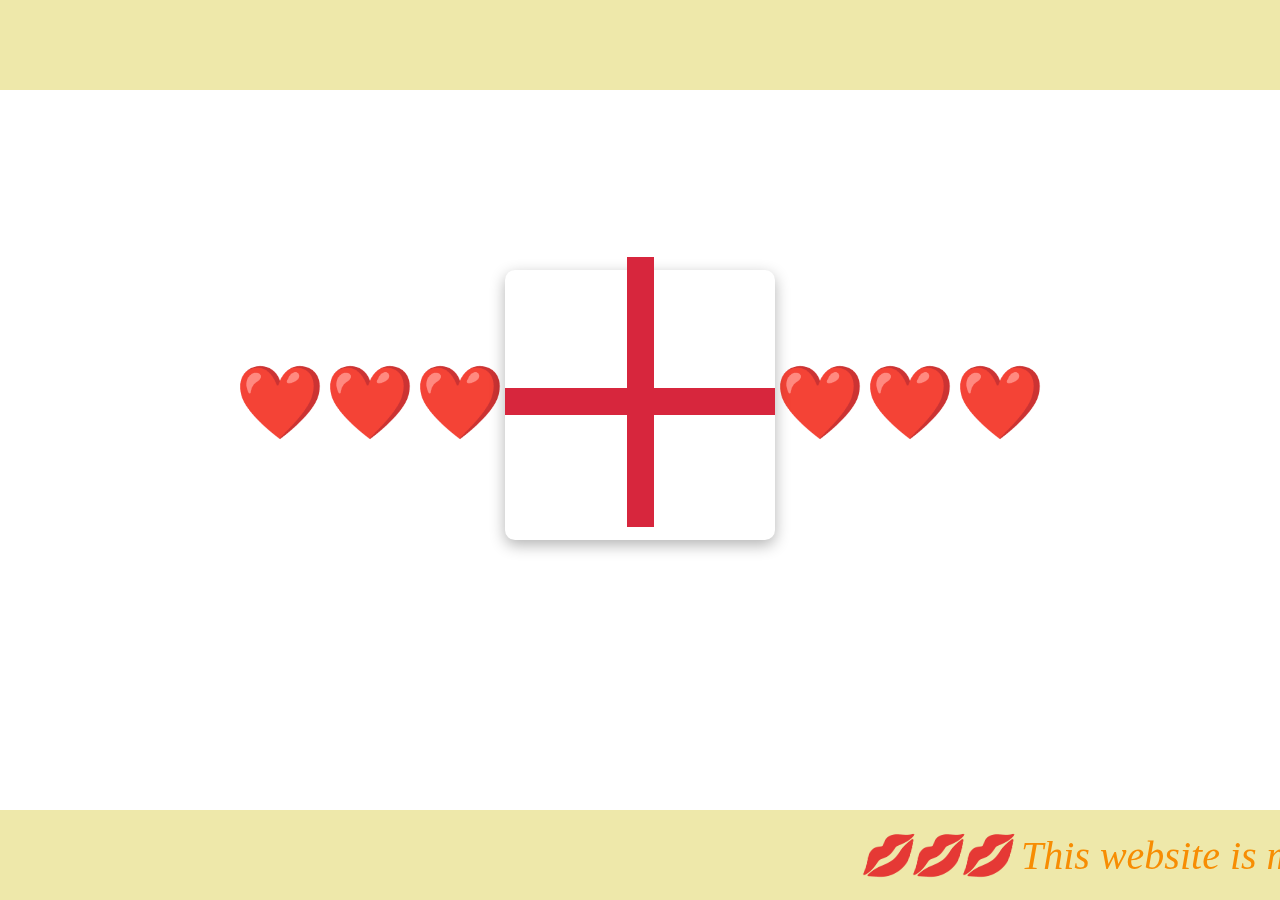
==== index.html @ bf883551 "Add files via upload" ====
<!DOCTYPE html>
<html lang="en">
<head>
    <meta charset="UTF-8">
    <meta name="viewport" content="width=device-width, initial-scale=1.0">
    <title>Bhai Ka Birthday</title>
    <link rel="stylesheet" href="style.css">
</head>
<body>
    <header>
        <div id="animation-box">
            <div id="message">
                <h1>🎂🎂 Happy Birthday Janeman🎂🎂</h1>
            </div>
        </div>
    </header>
    <div class="contain">
        <video autoplay muted loop>
            <source src="./Accesories/Videos And Photoes/videoplayback.webm" type="video/webm">
            Your browser does not support the video tag.
        </video>
        <div class="cont">
            <div class="dil">❤️❤️❤️</div>
            <div class="gift-box" onclick="openGiftBox()">
                <div class="ribbon"></div>
            </div>
            <div class="message">
                <div>🎁</div>
                <a href = "./Accesories/Surprise.html">Click Here For Surprise</a>
                <div>🎁</div>
            </div>
            <div class="dil">❤️❤️❤️</div>
        </div>
    </div>
    <marquee>
        <p>💋💋💋 This website is made with ❤️ Love ❤️ by Yashraj for his love of life Ashutosh 💋💋💋. !! Happy Birthday to you !!</p >
    </marquee>
    <script>
        function openGiftBox() {
            const giftBox = document.querySelector('.gift-box');
            const message = document.querySelector('.message');
            giftBox.classList.toggle('open');
            message.style.display = giftBox.classList.contains('open') ? 'block' : 'none';
        }
    </script>
</body>
</html>
---- style.css ----
*{
    margin: 0;
    padding: 0;
}

header{
    display: flex;
    align-items: center;
    justify-content: center;
    background-color: palegoldenrod;
}

#animation-box {
    width: 100vw;
    height: 10vh;
    display: flex;
    justify-content: center;
    align-items: center;
}

#message {
    font-size: 2vh;
    font-style: italic;
    color: rgb(247, 141, 3);
    opacity: 0;
    transform: translateY(-20px);
    animation: fadeInOut 4s ease-in-out infinite;
}

@keyframes fadeInOut {
    0%, 100% {
        opacity: 0;
        transform: translateY(-20px);
    }
    40%, 60% {
        opacity: 1;
        transform: translateY(0);
    }
}

.dil{
    height: 10vh;
    font-size: 8vh;
}

.cont {
    display: flex;
    justify-content: center;
    align-items: center;
    height: 70vh;
    margin: 0;
}

.video-background {
    position: relative;
    width: 100%;
    height: 100%;
    overflow: hidden;
}

video {
    position: absolute;
    top: 50%;
    left: 50%;
    width: 100%;
    height: 100%;
    object-fit: cover;
    transform: translate(-50%, -50%);
    z-index: -1;
}

.gift-box {
    position: relative;
    width: 30vh;
    height: 30vh;
    border-radius: 10px;
    box-shadow: 0 5px 15px rgba(0, 0, 0, 0.3);
    cursor: pointer;
    animation: bgcol 4s ease-in-out infinite;
}

.ribbon {
    position: absolute;
    background-color: #D7263D;
    top: 50px;
    left: 0;
}

.ribbon::before, .ribbon::after {
    content: '';
    position: absolute;
    background-color: #D7263D;
}

.ribbon::before {
    width: 3vh;
    height: 30vh;
    top: -7vh;
    left: 13.5vh;
}

.ribbon::after {
    width: 30vh;
    height: 3vh;
    top: 7.5vh;
}

.message {
    display: none;
    height: 30vh;
    width: 30vh;
    font-size: 36px;
    background-color: rgb(176, 238, 190);
    border: 4px solid #0d4fc0;
    border-radius: 10px;
    color: #333;
    margin-top: 20px;
    text-align: center;
    align-content: center;
    z-index: 2;
}

@keyframes bgcol {
    0% {
        background-image: url("./Accesories/Videos And Photoes/download.jpg");
        background-size: 50vw 40vh;
    }
    25% {
        background-image: url("./Accesories/Videos And Photoes/download 3.jpeg");
        background-size: 50vw 40vh;
    }
    50% {
        background-image: url("./Accesories/Videos And Photoes/download 2.jpeg");
        background-size: 50vw 40vh;
    }
    75% {
        background-image: url("./Accesories/Videos And Photoes/download 3.jpeg");
        background-size: 50vw 40vh;
    }
    100% {
        background-image: url("./Accesories/Videos And Photoes/download.jpg");
        background-size: 50vw 40vh;
    }
}

.countdown-container {
    text-align: center;
    height: 10vh;
}

#countdown {
    font-size: 5vh;
    margin-top: 0px;
    height: 5vh;
    font-style: italic;
    color: rgb(247, 141, 3);
    padding: 20px 40px;
    border: 3px solid rgb(247, 141, 3);
    border-radius: 10px;
}

marquee {
    background-color: palegoldenrod;
    color: rgb(247, 141, 3);
    position: fixed;
    bottom: 0;
    left: 0;
    width: 100%;
    height: 10vh;
    display: flex;
    justify-content: center;
    align-items: center;
    font-size: 40px;
    font-style: italic;
    animation: slide 5s ease-in-out infinite;
}
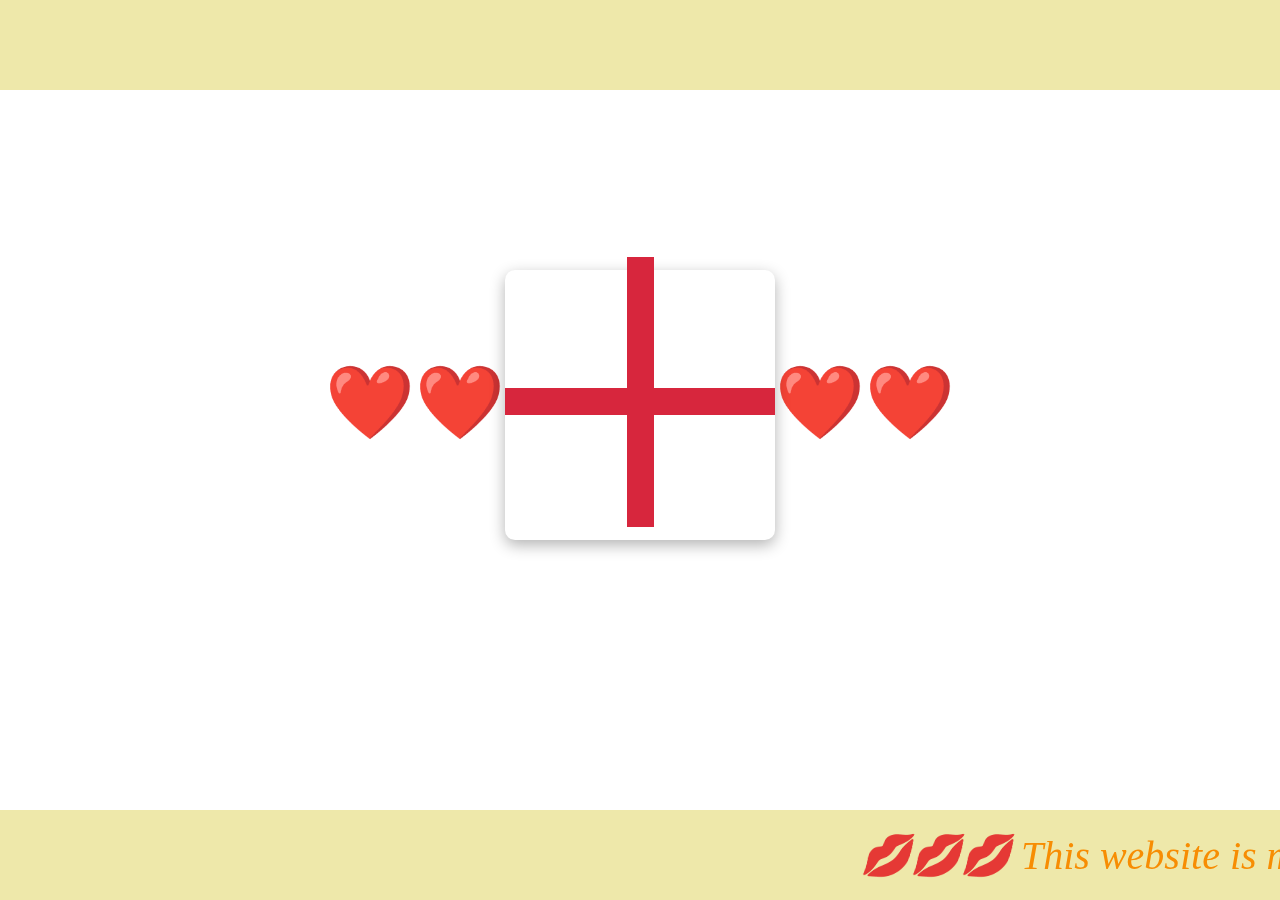
==== commit 1c9f8e13: "Update index.html" ====
--- a/index.html
+++ b/index.html
@@ -10,7 +10,7 @@
     <header>
         <div id="animation-box">
             <div id="message">
-                <h1>🎂🎂 Happy Birthday Janeman🎂🎂</h1>
+                <h3>🎂🎂Happy Birthday Janeman🎂🎂</h3>
             </div>
         </div>
     </header>
@@ -20,7 +20,7 @@
             Your browser does not support the video tag.
         </video>
         <div class="cont">
-            <div class="dil">❤️❤️❤️</div>
+            <div class="dil">❤️❤️</div>
             <div class="gift-box" onclick="openGiftBox()">
                 <div class="ribbon"></div>
             </div>
@@ -29,7 +29,7 @@
                 <a href = "./Accesories/Surprise.html">Click Here For Surprise</a>
                 <div>🎁</div>
             </div>
-            <div class="dil">❤️❤️❤️</div>
+            <div class="dil">❤️❤️</div>
         </div>
     </div>
     <marquee>
@@ -44,4 +44,4 @@
         }
     </script>
 </body>
-</html>+</html>
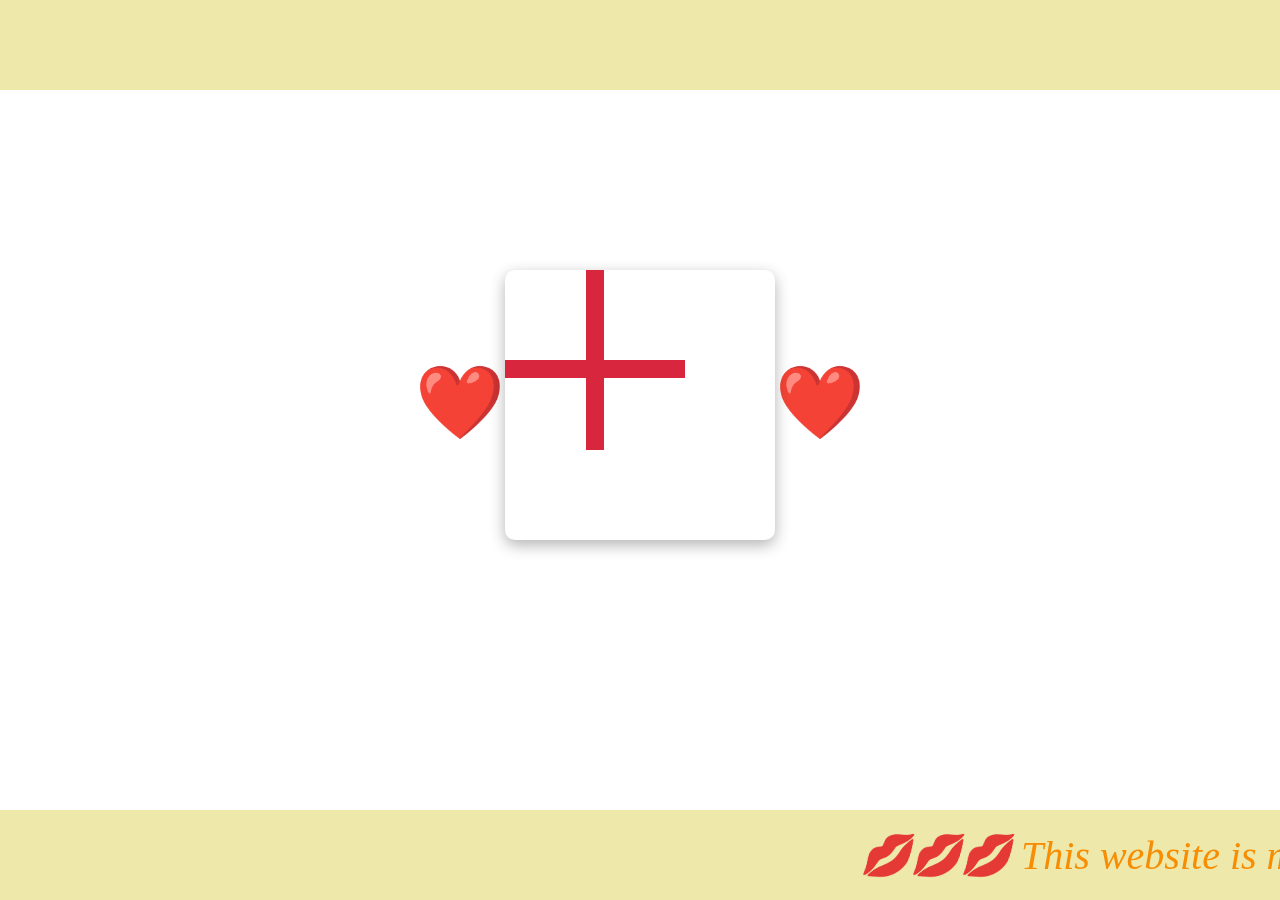
==== commit 027bdeed: "Update index.html" ====
--- a/index.html
+++ b/index.html
@@ -20,7 +20,7 @@
             Your browser does not support the video tag.
         </video>
         <div class="cont">
-            <div class="dil">❤️❤️</div>
+            <div class="dil">❤️</div>
             <div class="gift-box" onclick="openGiftBox()">
                 <div class="ribbon"></div>
             </div>
@@ -29,7 +29,7 @@
                 <a href = "./Accesories/Surprise.html">Click Here For Surprise</a>
                 <div>🎁</div>
             </div>
-            <div class="dil">❤️❤️</div>
+            <div class="dil">❤️</div>
         </div>
     </div>
     <marquee>
--- a/style.css
+++ b/style.css
@@ -82,7 +82,7 @@
 .ribbon {
     position: absolute;
     background-color: #D7263D;
-    top: 50px;
+    top: 7vh;
     left: 0;
 }
 
@@ -93,16 +93,16 @@
 }
 
 .ribbon::before {
-    width: 3vh;
-    height: 30vh;
+    width: 2vh;
+    height: 20vh;
     top: -7vh;
-    left: 13.5vh;
+    left: 9vh;
 }
 
 .ribbon::after {
-    width: 30vh;
-    height: 3vh;
-    top: 7.5vh;
+    width: 20vh;
+    height: 2vh;
+    top: 3vh;
 }
 
 .message {
@@ -143,22 +143,6 @@
     }
 }
 
-.countdown-container {
-    text-align: center;
-    height: 10vh;
-}
-
-#countdown {
-    font-size: 5vh;
-    margin-top: 0px;
-    height: 5vh;
-    font-style: italic;
-    color: rgb(247, 141, 3);
-    padding: 20px 40px;
-    border: 3px solid rgb(247, 141, 3);
-    border-radius: 10px;
-}
-
 marquee {
     background-color: palegoldenrod;
     color: rgb(247, 141, 3);
@@ -173,4 +157,46 @@
     font-size: 40px;
     font-style: italic;
     animation: slide 5s ease-in-out infinite;
-}+}
+
+@media (max-width: 768px) {
+    #message {
+        font-size: 3vh;
+    }
+    .dil {
+        font-size: 6vh;
+    }
+    .gift-box {
+        width: 20vh;
+        height: 20vh;
+    }
+    .message {
+        height: 20vh;
+        width: 20vh;
+        font-size: 24px;
+    }
+    marquee {
+        font-size: 30px;
+    }
+}
+
+@media (max-width: 480px) {
+    #message {
+        font-size: 4vh;
+    }
+    .dil {
+        font-size: 5vh;
+    }
+    .gift-box {
+        width: 15vh;
+        height: 15vh;
+    }
+    .message {
+        height: 15vh;
+        width: 15vh;
+        font-size: 20px;
+    }
+    marquee {
+        font-size: 24px;
+    }
+}
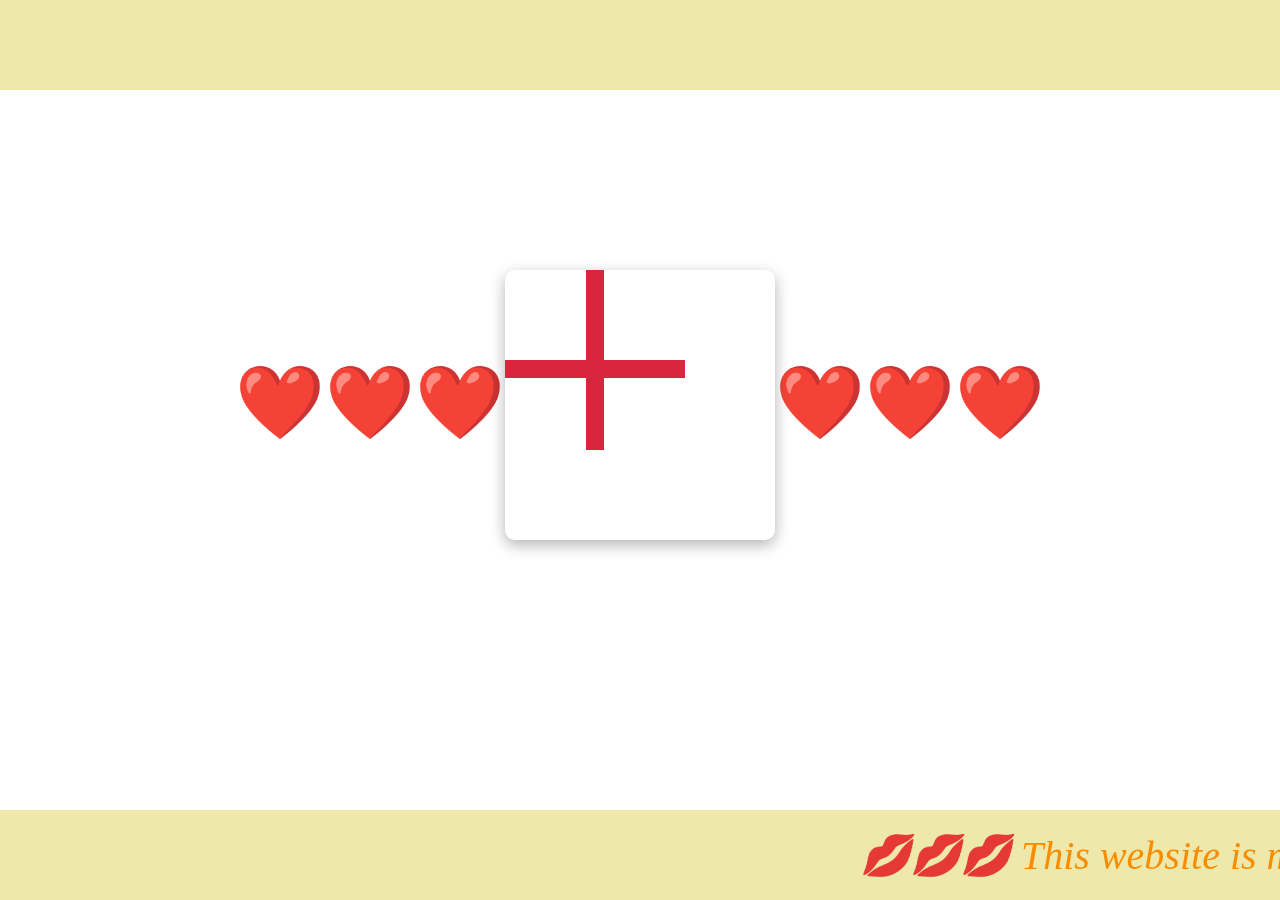
==== commit b27e5dd2: "Update index.html" ====
--- a/index.html
+++ b/index.html
@@ -10,7 +10,7 @@
     <header>
         <div id="animation-box">
             <div id="message">
-                <h3>🎂🎂Happy Birthday Janeman🎂🎂</h3>
+                <h1>🎂🎂Happy Birthday Janeman🎂🎂</h1>
             </div>
         </div>
     </header>
@@ -20,7 +20,7 @@
             Your browser does not support the video tag.
         </video>
         <div class="cont">
-            <div class="dil">❤️</div>
+            <div class="dil">❤️❤️❤️</div>
             <div class="gift-box" onclick="openGiftBox()">
                 <div class="ribbon"></div>
             </div>
@@ -29,7 +29,7 @@
                 <a href = "./Accesories/Surprise.html">Click Here For Surprise</a>
                 <div>🎁</div>
             </div>
-            <div class="dil">❤️</div>
+            <div class="dil">❤️❤️❤️</div>
         </div>
     </div>
     <marquee>
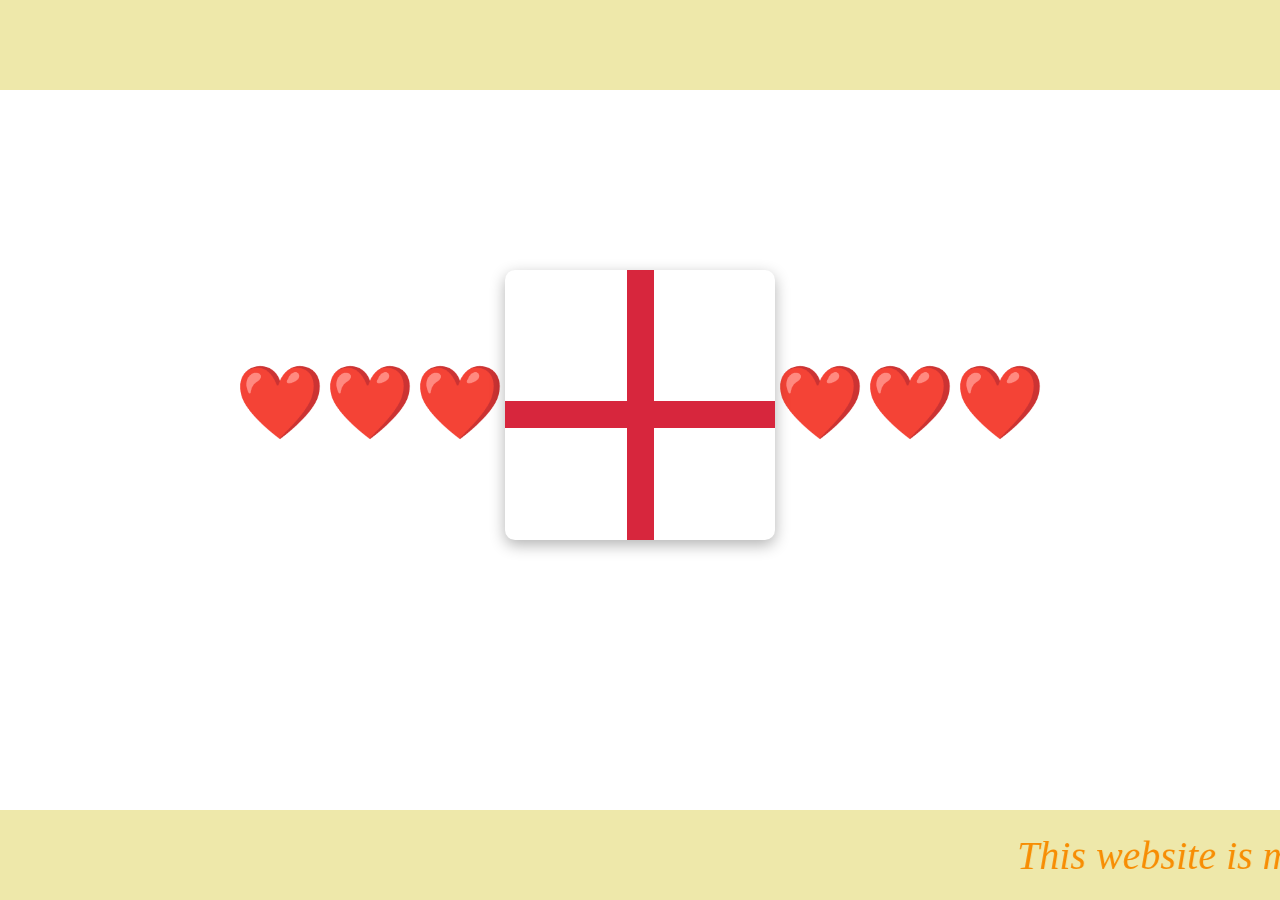
==== commit 0eace02f: "Update index.html" ====
--- a/index.html
+++ b/index.html
@@ -33,7 +33,7 @@
         </div>
     </div>
     <marquee>
-        <p>💋💋💋 This website is made with ❤️ Love ❤️ by Yashraj for his love of life Ashutosh 💋💋💋. !! Happy Birthday to you !!</p >
+        <p> This website is made with ❤️ Love ❤️ by Yashraj for his love of life Ashutosh . !! Happy Birthday to you !!</p >
     </marquee>
     <script>
         function openGiftBox() {
--- a/style.css
+++ b/style.css
@@ -93,16 +93,16 @@
 }
 
 .ribbon::before {
-    width: 2vh;
-    height: 20vh;
+    width: 3vh;
+    height: 30vh;
     top: -7vh;
-    left: 9vh;
+    left: 13.5vh;
 }
 
 .ribbon::after {
-    width: 20vh;
-    height: 2vh;
-    top: 3vh;
+    width: 30vh;
+    height: 3vh;
+    top: 7.5vh;
 }
 
 .message {
